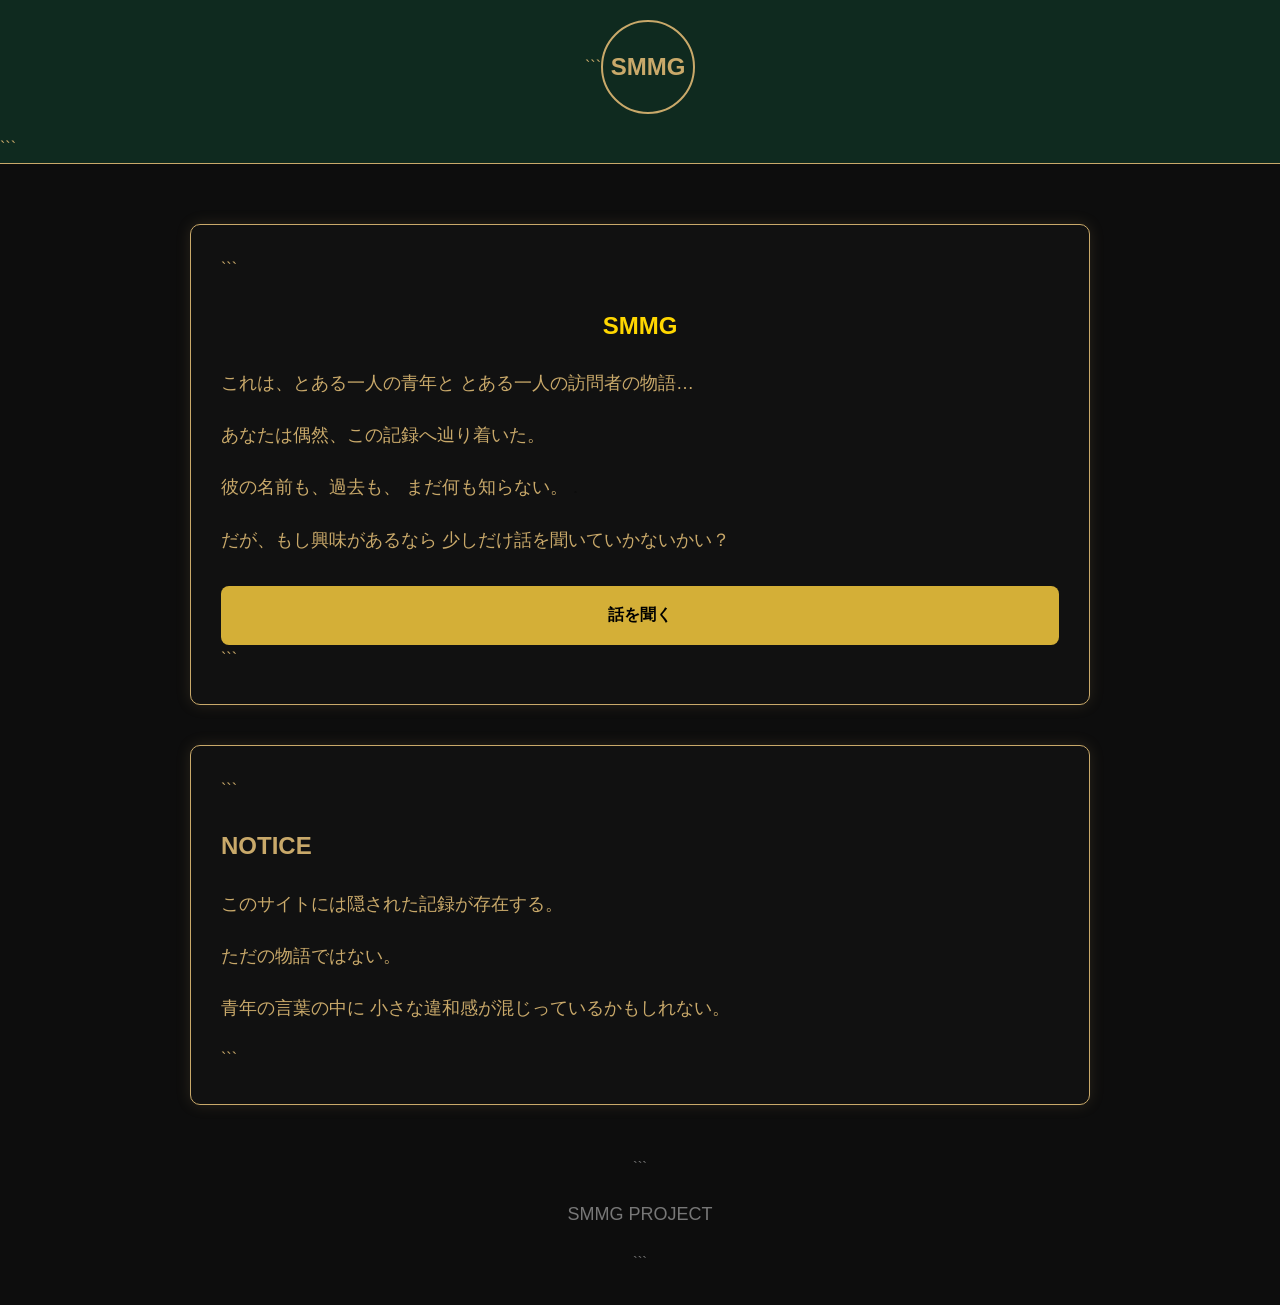
==== index.html @ 961791e8 "Change link from secrt.html to ending.html" ====
<!DOCTYPE html>

<html lang="ja">

<head>
    <meta charset="UTF-8">
    <meta name="viewport" content="width=device-width, initial-scale=1.0">
    <title>SMMG</title>
    <link rel="stylesheet" href="style.css">
</head>

<body>

<header>
    <div class="container">

```
    <div class="logo">
        <a href="index.html">SMMG</a>
    </div>

</div>
```

</header>

<main class="container">

<section class="card">

```
<h1>SMMG</h1>

<p>
    これは、とある一人の青年と
    とある一人の訪問者の物語…
</p>

<p>
    あなたは偶然、この記録へ辿り着いた。
</p>

<p>
    彼の名前も、過去も、
    まだ何も知らない。
    <a href="ending.html" style="color:#0d0d0d; text-decoration:none;">
    .
</a>
</p>

<p>
    だが、もし興味があるなら
    少しだけ話を聞いていかないかい？
</p>

<a href="chapter1.html" class="btn">
    話を聞く
</a>
```

</section>

<section class="card">

```
<h2>NOTICE</h2>

<p>
    このサイトには隠された記録が存在する。
</p>

<p>
    ただの物語ではない。
</p>

<p>
    青年の言葉の中に
    小さな違和感が混じっているかもしれない。
</p>
```

</section>

</main>

<footer>

```
<p>SMMG PROJECT</p>

<!-- 最初の答えはすでにここにある -->
```

</footer>

</body>
</html>
---- style.css ----
body {
margin: 0;
padding: 0;
font-family: "Helvetica Neue", Arial, sans-serif;
background-color: #0d0d0d;
color: #c9a96a;
line-height: 1.8;
}

.container {
max-width: 900px;
margin: 0 auto;
padding: 20px;
}

header {
background-color: #0f2a1f;
border-bottom: 1px solid #c9a96a;
}

header .container {
display: flex;
justify-content: center;
align-items: center;
padding: 20px;
}

.logo a {
display: flex;
align-items: center;
justify-content: center;
width: 90px;
height: 90px;
border: 2px solid #c9a96a;
border-radius: 50%;
color: #c9a96a;
text-decoration: none;
font-size: 24px;
font-weight: bold;
}

.card {
background-color: #111111;
border: 1px solid #c9a96a;
border-radius: 10px;
padding: 30px;
margin-top: 40px;
box-shadow: 0 0 15px rgba(201,169,106,0.15);
}

h1 {
color: #ffd700;
text-align: center;
}

p {
margin-bottom: 20px;
font-size: 18px;
}

.btn {
display: block;
text-align: center;
background-color: #d4af37;
color: #000;
text-decoration: none;
padding: 15px;
border-radius: 8px;
font-weight: bold;
margin-top: 30px;
transition: 0.3s;
}

.btn:hover {
background-color: #ffd700;
}

footer {
text-align: center;
color: #777;
padding: 30px;
font-size: 14px;
}

@media (max-width:768px){

```
.card{
    padding:20px;
}

p{
    font-size:16px;
}

.logo a{
    width:70px;
    height:70px;
    font-size:20px;
}
```

}
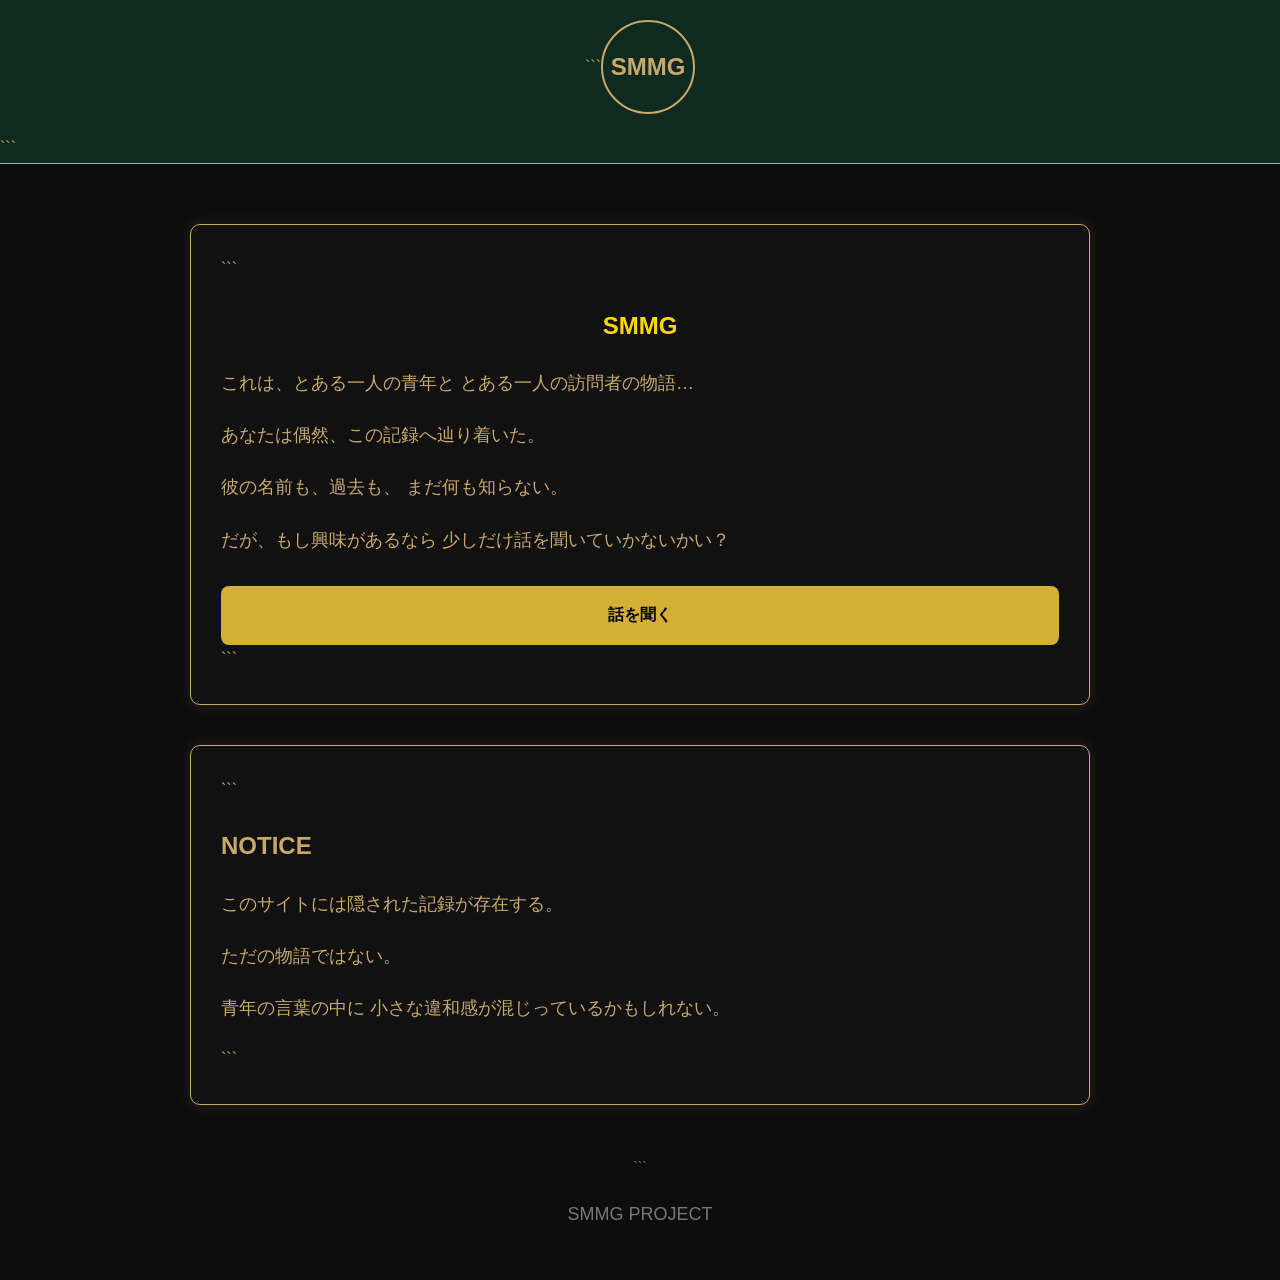
==== commit d8c8e4f6: "Update footer content in index.html" ====
--- a/index.html
+++ b/index.html
@@ -88,8 +88,7 @@
 ```
 <p>SMMG PROJECT</p>
 
-<!-- 最初の答えはすでにここにある -->
-```
+<h5><!-- 最初の答えは青年の言葉の中にある --></h5>
 
 </footer>
 
--- a/style.css
+++ b/style.css
@@ -58,6 +58,11 @@
 font-size: 18px;
 }
 
+h5{
+    color: fafafa;
+}
+
+
 .btn {
 display: block;
 text-align: center;
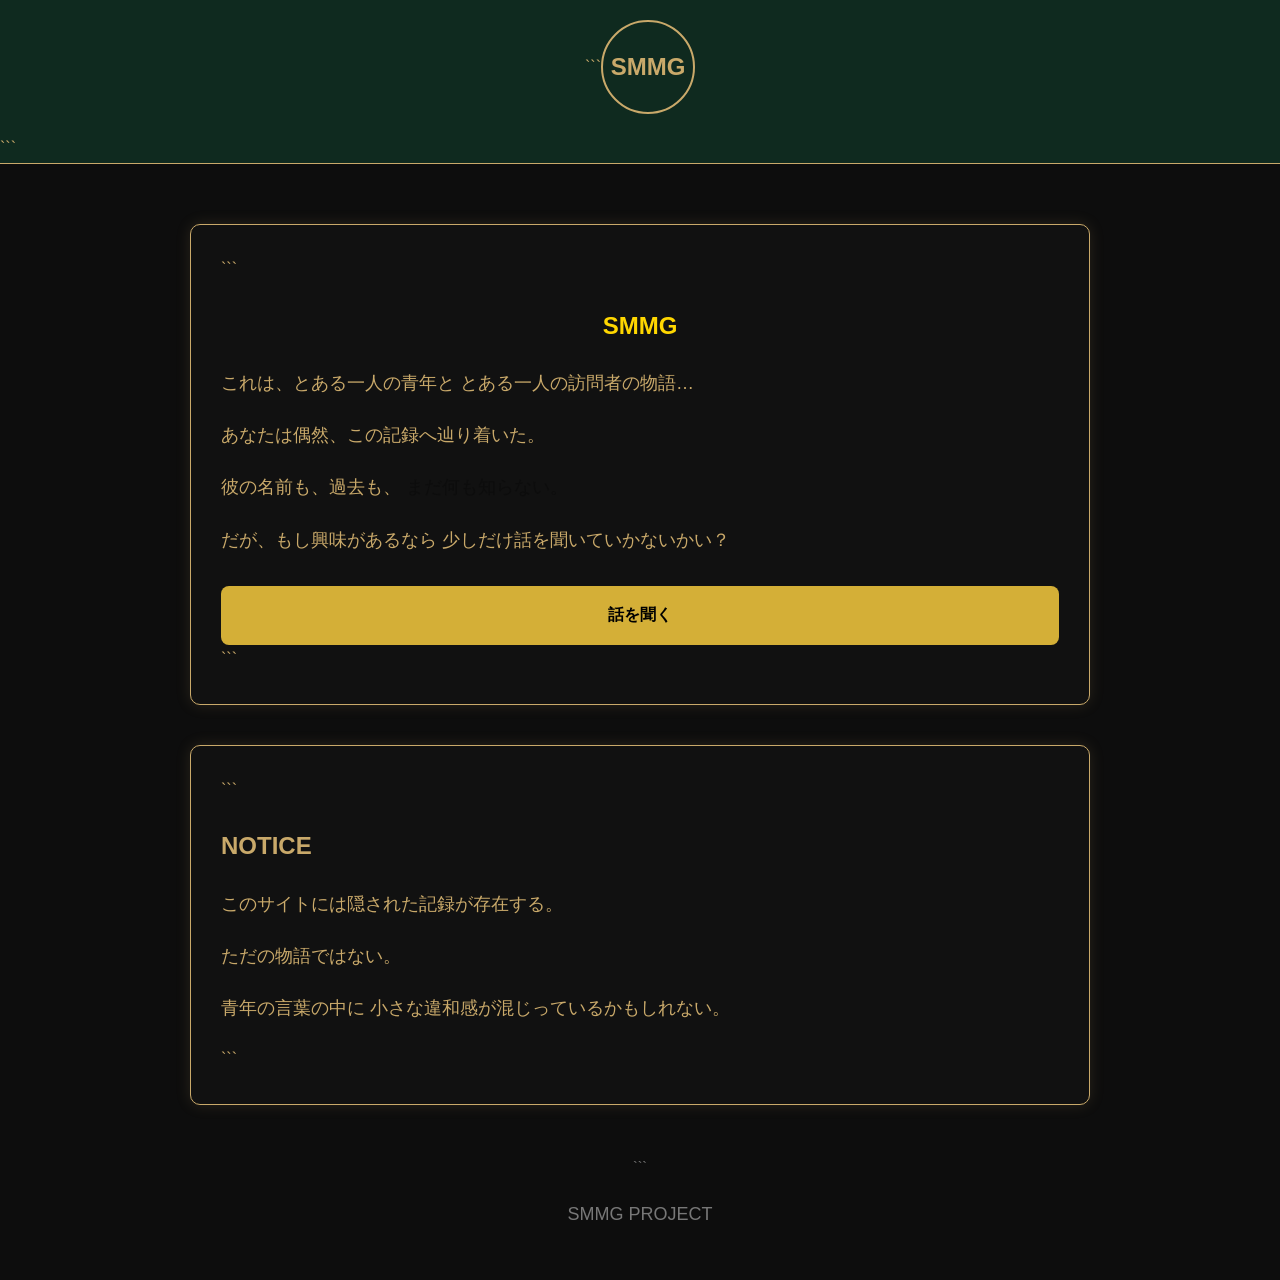
==== commit 210f5f10: "Update index.html" ====
--- a/index.html
+++ b/index.html
@@ -42,9 +42,7 @@
 
 <p>
     彼の名前も、過去も、
-    まだ何も知らない。
-    <a href="ending.html" style="color:#0d0d0d; text-decoration:none;">
-    .
+       <a href="ending.html" style="color:#0d0d0d; text-decoration:none;"> まだ何も知らない。
 </a>
 </p>
 
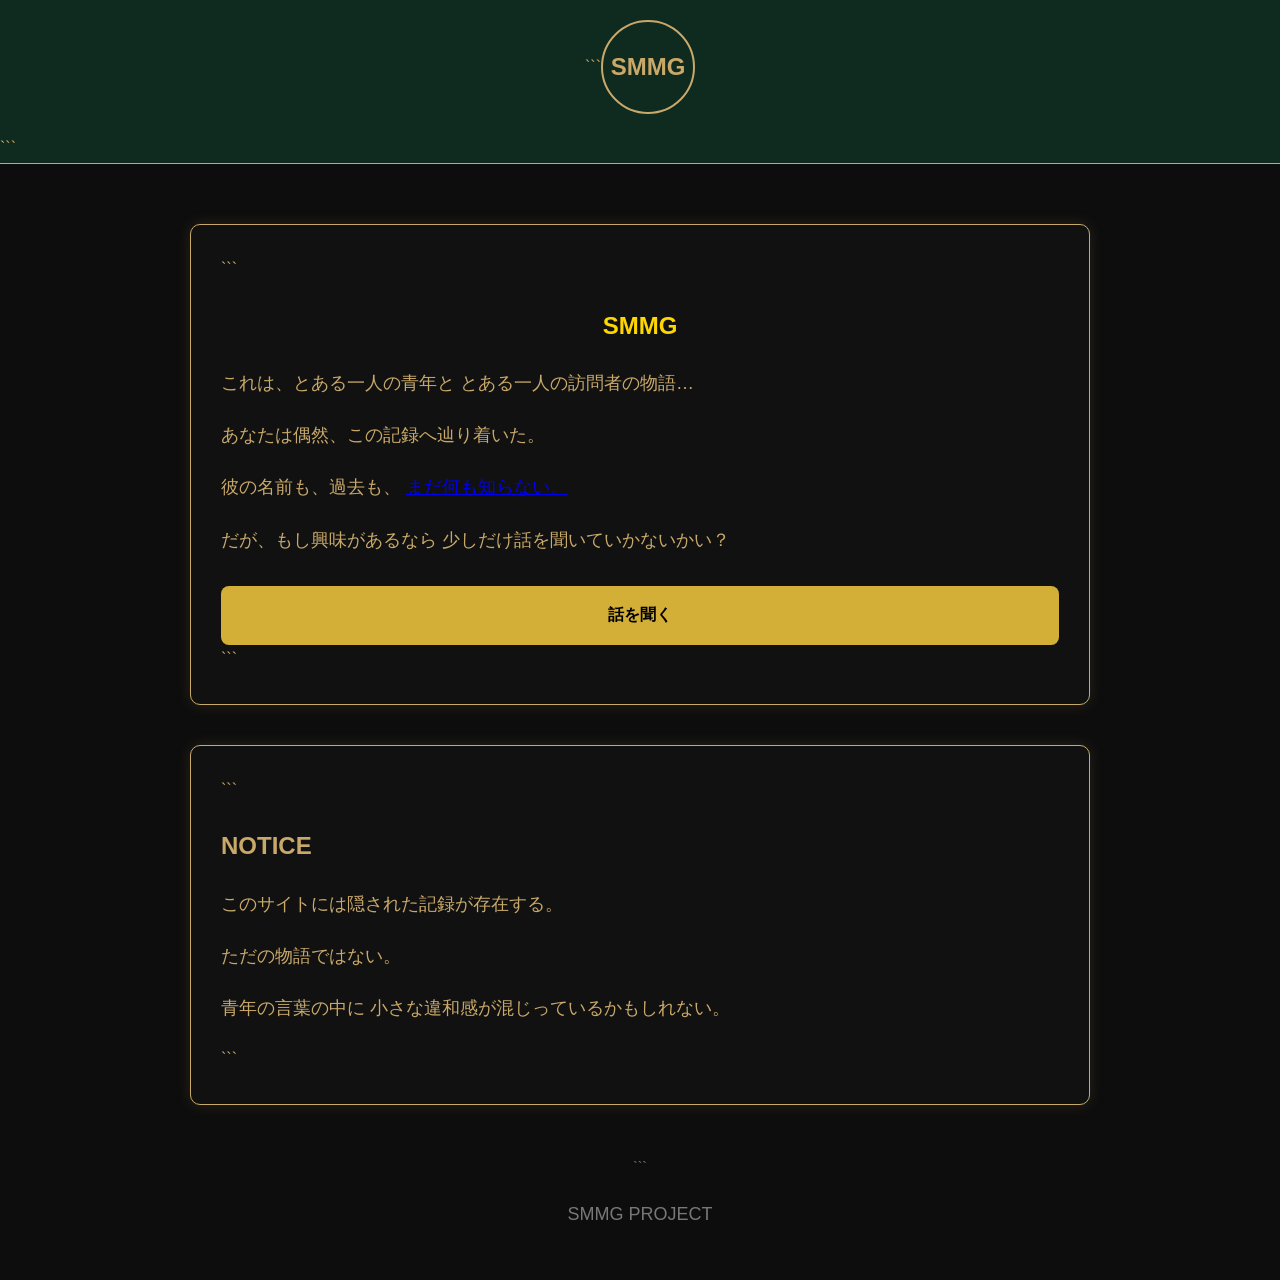
==== commit 02cd45a9: "Fix HTML link style in index.html" ====
--- a/index.html
+++ b/index.html
@@ -42,7 +42,7 @@
 
 <p>
     彼の名前も、過去も、
-       <a href="ending.html" style="color:#0d0d0d; text-decoration:none;"> まだ何も知らない。
+       <a href="ending.html" text-decoration:none;"> まだ何も知らない。
 </a>
 </p>
 
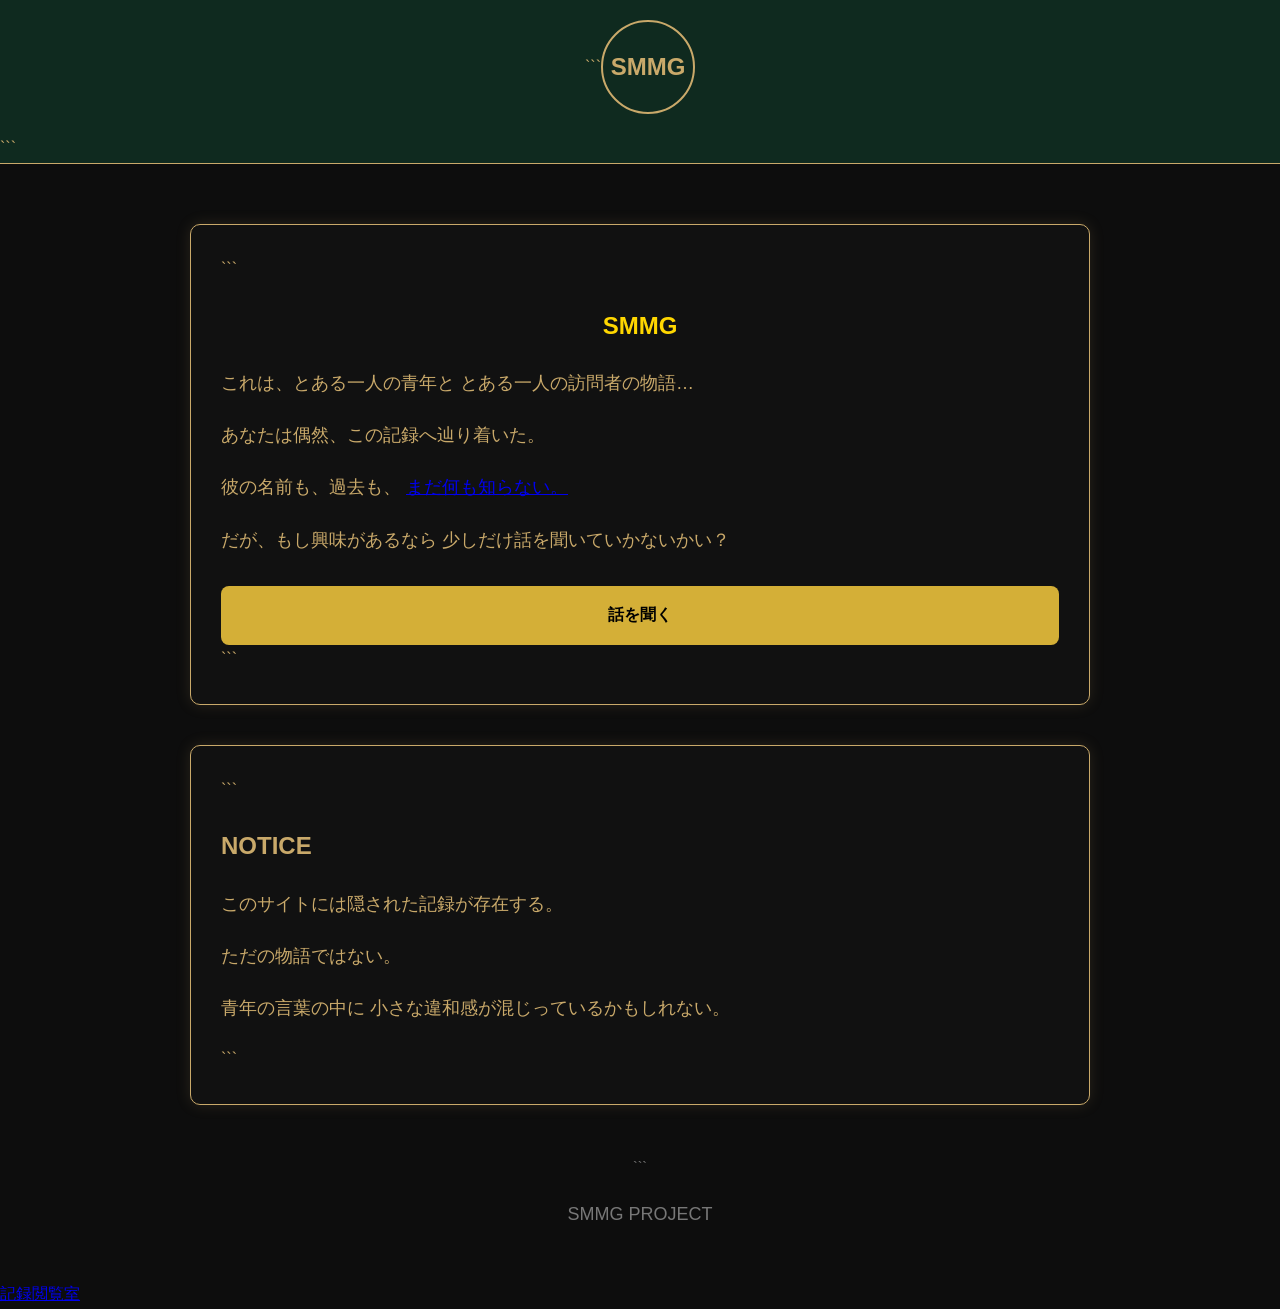
==== commit a5dcb011: "Update index.html" ====
--- a/index.html
+++ b/index.html
@@ -42,7 +42,7 @@
 
 <p>
     彼の名前も、過去も、
-       <a href="ending.html" text-decoration:none;"> まだ何も知らない。
+       <a href="secret.html"> まだ何も知らない。
 </a>
 </p>
 
@@ -89,6 +89,6 @@
 <h5><!-- 最初の答えは青年の言葉の中にある --></h5>
 
 </footer>
-
+<a href="achievements.html">記録閲覧室</a>
 </body>
 </html>
